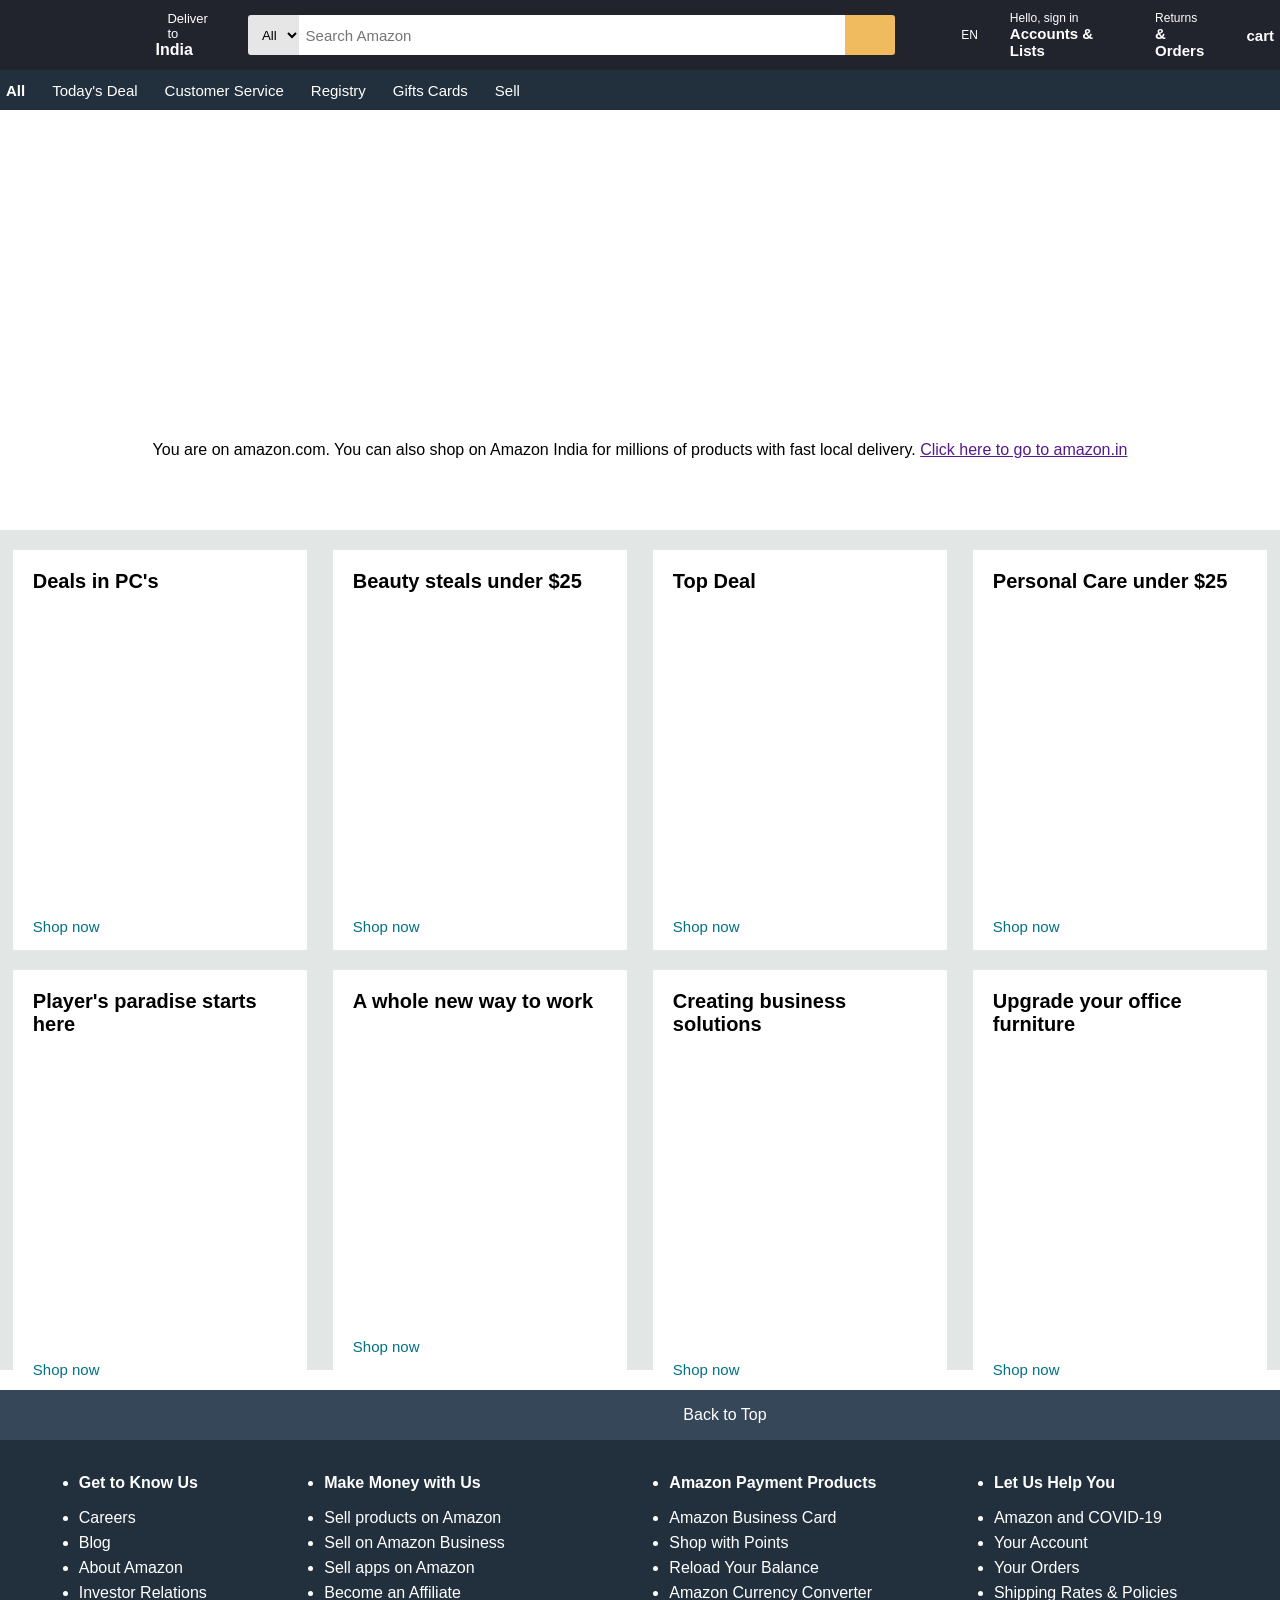
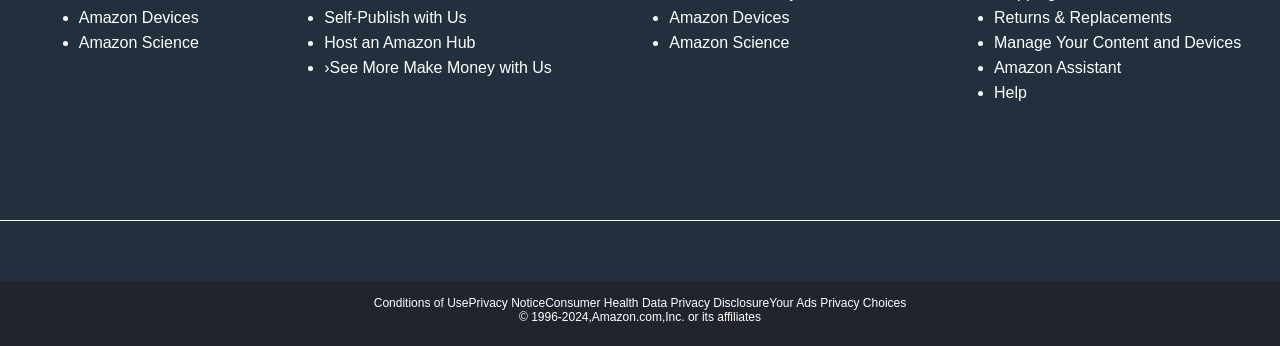
==== index.html @ c5a616bf "change name of html" ====
<!DOCTYPE html>
<html lang="en">
<head>
    <meta charset="UTF-8">
    <meta name="viewport" content="width=device-width, initial-scale=1.0">
    <title>Amazon-Homepage</title>
</head>
<link rel="stylesheet" href="amazon.css">
<body>
    <header>
        <div class="navbar">
            <div class="nav-logo border">
                <div class="logo"></div>
            </div>
            <div class="adress-main border">
                <p class="deli">Deliver to</p>
                <div class="adress">
                    <i class="fa-solid fa-location-dot" class="nav"></i>
                <p class="india">India</p>
                </div>
            </div>
            <div class="search">
                <select name="" id="" class="option">
                    <option value="">All</option>
                </select>
                <input type="text" placeholder="Search Amazon" class="search-bar">
                <div class="search-icon">
                    <i class="fa-solid fa-magnifying-glass"></i>
                </div>
            </div>
            <div class="nation border">
                <img src="https://cdn.britannica.com/79/4479-050-6EF87027/flag-Stars-and-Stripes-May-1-1795.jpg" alt="" class="flag">
                <p class="language">EN</p>
            </div>
            <div class="sign-in border">
                <p class="sign1">Hello, sign in</p>
                <p class="sign2">Accounts & Lists</p>
            </div>
            <div class="return border">
                <p class="return1">Returns</p>
                <p class="return2">& Orders</p>
            </div>
            <div class="cart border">
                <div class="cart-icon">
                    <i class="fa-solid fa-cart-shopping"></i>
                </div>
                <p class="cart2">cart</p>
            </div>
        </div>
        <div class="nav">
            <div class="menu border">
                <i class="fa-solid fa-bars"></i>
                <p>All</p>
            </div>
            <p class="b border">Today's Deal</p>
            <p class="c border">Customer Service</p>
            <p class="d border">Registry</p>
            <p class="e border">Gifts Cards</p>
            <p class="f border">Sell</p>
        </div>
    </header>
    <div class="main">
        <div class="mess">
            <p>You are on amazon.com. You can also shop on Amazon India for millions of products with fast local delivery. <a href="">Click here to go to amazon.in</a></p>
        </div>
    </div>
    <main>
        <div class="box-main">
            <div class="box">
                <div class="box-container">
                    <p style="font-size: 20px; font-weight: bold;
                    margin-bottom: 10px;
                    ">Deals in PC's</p>
                    <div class="box-image" style="background-image: url(https://images-na.ssl-images-amazon.com/images/G/01/AmazonExports/Events/2023/EBF23/Fuji_Desktop_Single_image_EBF_1x_v1._SY304_CB573698005_.jpg);"></div>
                    <p style="color:rgb(0, 113, 133);
                    margin-top: 15px;
                    font-size: 15px;
                    ">Shop now</p>
                </div>
            </div>
            <div class="box">
                <div class="box-container">
                    <p style="font-size: 20px; font-weight: bold;
                    margin-bottom: 10px;
                    ">Beauty steals under $25</p>
                    <div class="box-image" style="background-image: url(https://images-na.ssl-images-amazon.com/images/G/01/AmazonExports/Events/2023/EBF23/Fuji_Desktop_Single_image_EBF_1x_v5._SY304_CB573698005_.jpg);"></div>
                    <p style="color:rgb(0, 113, 133);
                    margin-top: 15px;
                    font-size: 15px;
                    ">Shop now</p>
                </div>
            </div>
            <div class="box">
                <div class="box-container">
                    <p style="font-size: 20px; font-weight: bold;
                    margin-bottom: 10px;
                    ">Top Deal</p>
                    <div class="box-image" style="background-image: url(https://m.media-amazon.com/images/I/51rDDFb2KsL._AC_SY230_.jpg);"></div>
                    <p style="color:rgb(0, 113, 133);
                    margin-top: 15px;
                    font-size: 15px;
                    ">Shop now</p>
                </div>
            </div>
            <div class="box">
                <div class="box-container">
                    <p style="font-size: 20px; font-weight: bold;
                    margin-bottom: 10px;
                    ">Personal Care under $25</p>
                    <div class="box-image" style="background-image: url(https://images-na.ssl-images-amazon.com/images/G/01/AmazonExports/Events/2023/EBF23/Fuji_Desktop_Single_image_EBF_1x_v10._SY304_CB573698005_.jpg);"></div>
                    <p style="color:rgb(0, 113, 133);
                    margin-top: 15px;
                    font-size: 15px;
                    ">Shop now</p>
                </div>
            </div>
            <div class="box">
                <div class="box-container">
                    <p style="font-size: 20px; font-weight: bold;
                    margin-bottom: 10px;
                    ">Player's paradise starts here</p>
                    <div class="box-image" style="background-image: url(https://images-na.ssl-images-amazon.com/images/G/01/US-hq/2023/img/Consumer_Electronics/XCM_CUTTLE_1546843_2940864_379x304_1X_en_US._SY304_CB613273467_.jpg);"></div>
                    <p style="color:rgb(0, 113, 133);
                    margin-top: 15px;
                    font-size: 15px;
                    ">Shop now</p>
                </div>
            </div>
            <div class="box">
                <div class="box-container">
                    <p style="font-size: 20px; font-weight: bold;
                    margin-bottom: 10px;
                    ">A whole new way to work</p>
                    <div class="box-image" style="background-image: url(https://images-na.ssl-images-amazon.com/images/G/01/US-hq/2023/img/Consumer_Electronics/XCM_CUTTLE_1622892_3373436_379x304_1X_en_US._SY304_CB597161294_.jpg);"></div>
                    <p style="color:rgb(0, 113, 133);
                    margin-top: 15px;
                    font-size: 15px;
                    ">Shop now</p>
                </div>
            </div>
            <div class="box">
                <div class="box-container">
                    <p style="font-size: 20px; font-weight: bold;
                    margin-bottom: 10px;
                    ">Creating business solutions</p>
                    <div class="box-image" style="background-image: url(https://images-na.ssl-images-amazon.com/images/G/01/us-manual-merchandising/RBS-in-house-Graphics/cc_359_laptop_us_v1._SY304_CB576754001_.jpg);"></div>
                    <p style="color:rgb(0, 113, 133);
                    margin-top: 15px;
                    font-size: 15px;
                    ">Shop now</p>
                </div>
            </div>
            <div class="box">
                <div class="box-container">
                    <p style="font-size: 20px; font-weight: bold;
                    margin-bottom: 10px;
                    ">Upgrade your office furniture</p>
                    <div class="box-image" style="background-image: url(https://images-na.ssl-images-amazon.com/images/G/01/dex/2023/Roar/October/D_CC_Roar_OfficeDepot_1023_1X_Furnitrure_v2._SY304_CB577544739_.jpg);"></div>
                    <p style="color:rgb(0, 113, 133);
                    margin-top: 15px;
                    font-size: 15px;
                    ">Shop now</p>
                </div>
            </div>
        </div>
    </main>
    <footer>
        <div class="footer1">
            <p class="back">Back to Top</p>
        </div> 
        <div class="footer2">
            <ul>
                <li style="font-weight: bold; margin-bottom: 10px;" >Get to Know Us</li>
                <li>Careers</li>
                <li>Blog</li>
                <li>About Amazon</li>
                <li>Investor Relations</li>
                <li>Amazon Devices</li>
                <li>Amazon Science</li>
            </ul>

            <ul>
                <li style="font-weight: bold; margin-bottom: 10px;">Make Money with Us</li>
                <li>Sell products on Amazon</li>
                <li>Sell on Amazon Business</li>
                <li>Sell apps on Amazon</li>
                <li>Become an Affiliate</li>
                <li>Self-Publish with Us</li>
                <li>Host an Amazon Hub</li>
                <li>›See More Make Money with Us</li>
            </ul>

            <ul>
                <li style="font-weight: bold; margin-bottom: 10px;">Amazon Payment Products</li>
                <li>Amazon Business Card</li>
                <li>Shop with Points</li>
                <li>Reload Your Balance</li>
                <li>Amazon Currency Converter</li>
                <li>Amazon Devices</li>
                <li>Amazon Science</li>
            </ul>

            <ul>
                <li style="font-weight: bold; margin-bottom: 10px;">Let Us Help You</li>
                <li>Amazon and COVID-19</li>
                <li>Your Account</li>
                <li>Your Orders</li>
                <li>Shipping Rates & Policies</li>
                <li>Returns & Replacements</li>
                <li>Manage Your Content and Devices</li>
                <li>Amazon Assistant</li>
                <li>Help</li>
            </ul>
        </div>
        <div class="footer3">
            <div class="logo-amazon"></div>
        </div>
        <div class="footer4">
            <div class="conditon">
                <p>Conditions of Use</p>
                <p>Privacy Notice</p>
                <p>Consumer Health Data Privacy Disclosure</p>
                <p> Your Ads Privacy Choices</p>
            </div>
            <div class="foundation">
                <p>© 1996-2024,</p>
                <p> Amazon.com,</p>
                <p>Inc. or its affiliates</p>
            </div>
        </div>
    </footer>   
</body>
</html>
---- amazon.css ----
*{
    margin: 0;
    border: border-box;
    font-family: Arial;
}
.navbar{
    height: 70px;
    background-color:rgba(27, 29, 40, 0.972);
    display: flex;
    justify-content: space-around;
}
.nav-logo{
    height: 50px;
    width: 100px;
    margin-left: 10px;
    padding-left: 5px;
    padding-right: 5px;
    padding-top: 5px;
    padding-bottom: 5px;
}
.logo{
    background-image: url(https://zeevector.com/wp-content/uploads/Amazon-Logo-White@zeevector.png);
    height: 30px;
    width: 100%;
    background-size: cover;
    margin-top: 10px;
}

.border{
    border: 1px solid transparent;
}
.border:hover{
    border: 1px solid white;
}
.navbar{
    display: flex;
    align-items: center;
}
.adress-main{
    color: white;
    margin-left: 30px;
    padding-left: 5px;
    padding-right: 5px;
    padding-top: 5px;
    padding-bottom: 5px;
}
.india{
    font-weight: bold;
}
.adress{
    display: flex;
    align-items: center;
}
.deli{
    margin-left: 17px;
    font-size: 13px;
}
.india{
    margin-left: 5px;
}
.search-bar{
    width: 100%;
    border: none;
    font-size: 15px;
    padding-left: 7px;
}

.search-icon{
    background-color: rgb(240, 187, 95);
    width: 60px;
    display: flex;
    align-items: center;
    justify-content: center;
    font-size: 20px;
    border: none;
    border-top-right-radius: 3px;
    border-bottom-right-radius: 3px;
    margin-left: -1px;
}
.option{
    background-color: #e6e6e6;
    border-top-left-radius: 3px;
    border-bottom-left-radius: 3px;
    border: none;
    margin-right: -1px;
    width: 60px;
    padding-left: 10px;
}
.search{
    height: 40px;
    display: flex;
    border-radius: 10px;
    width: 700px;
    margin-left: 20px;
    padding-left: 5px;
    padding-right: 5px;
    padding-top: 5px;
    padding-bottom: 5px;
}
.search:hover{
    border: 2px solid orange ;
}
.flag{
    width: 25px;
    height: 15px;
}
.nation{
    margin-left: 25px;
    display: flex;
    padding-left: 5px;
    padding-right: 5px;
    padding-top: 5px;
    padding-bottom: 5px;
}
.language{
    font-size: 12px;
    color: white;
    margin-left: 5px;
    display: flex;
    align-items:center;
}
.sign1{
    font-size: 12px;
    color: white;
}
.sign2{
    font-size: 15px;
    color: white;
    font-weight: bold;
}
.sign-in{
    margin-left: 20px;
    padding-left: 5px;
    padding-right: 5px;
    padding-top: 5px;
    padding-bottom: 5px;
}
.return1{
    font-size: 12px;
    color: white;
}
.return2{
    font-size: 15px;
    color: white;
    font-weight: bold;
}
.return{
    margin-left: 20px;
    padding-left: 5px;
    padding-right: 5px;
    padding-top: 5px;
    padding-bottom: 5px;
}
.cart{
    margin-left: 20px;
    display: flex;
    padding-left: 5px;
    padding-right: 5px;
    padding-top: 5px;
    padding-bottom: 5px;
}
.cart-icon{
    color: white;
    font-size: 25px;
}
.cart2{
    color: white;
    font-size: 15px;
    font-weight: bold;
    display: flex;
    align-items: center;
}
.nav{
    display: flex;
    color: white;
    background-color: #222f3d;
    height: 40px;
    align-items: center;
    font-size: 15px;
}
.menu{
    padding-left: 20px;
    display: flex;
    font-weight: bold;
    padding-left: 5px;
    padding-right: 5px;
    padding-top: 5px;
    padding-bottom: 5px;
}
.b{
    margin-left: 15px;
    padding-left: 5px;
    padding-right: 5px;
    padding-top: 5px;
    padding-bottom: 5px;
}
.c{
    margin-left: 15px;
    padding-left: 5px;
    padding-right: 5px;
    padding-top: 5px;
    padding-bottom: 5px;
}
.d{
    margin-left: 15px;
    padding-left: 5px;
    padding-right: 5px;
    padding-top: 5px;
    padding-bottom: 5px;
}
.e{
    margin-left: 15px;
    padding-left: 5px;
    padding-right: 5px;
    padding-top: 5px;
    padding-bottom: 5px;
}
.f{
    margin-left: 15px;
    padding-left: 5px;
    padding-right: 5px;
    padding-top: 5px;
    padding-bottom: 5px;
}
.main{
    background-image: url(https://m.media-amazon.com/images/I/61P7hqIHrdL._SX3000_.jpg);
    background-size: cover;
    height: 400px;
    display: flex;
    align-items: flex-end;
    justify-content: center;
}
.mess {
    background-color: white;
    font-size: black;
    display: flex;
    align-items: center;
    height: 40px;
    width: 80%;
    justify-content: center;
    margin-bottom: 40px;
}
.box-main{
    display: flex;
    justify-content: space-around;
    background-color: #e2e7e6;
    margin-top: 20px;
    flex-wrap: wrap;
}
.box{
    height: 400px;
    width: 23%;
    background-color: white;
    margin-top: 20px;
}
.box-image{
    width: 100%;
    height: 300px;
}
.box-container{
    margin-left: 20px;
    margin-top: 20px;
    margin-bottom: 20px;
    margin-right: 20px;
}
.footer1{
    height: 50px;
    width: 1450px;
    background-color: #37475a;
    margin-top: 20px;
    display: flex;
    justify-content: center;
    align-items: center;
}
.back{
    color: white;
}
.footer2{
    display: flex;
    justify-content: space-around;
    height: 350px;
    align-items: center;
    background-color: #222f3d;
    color: white;
    align-items: flex-start;
    padding-top: 30px;
}
.footer2 ul{
    line-height: 25px;
}
.logo-amazon{
    background-image: url(https://zeevector.com/wp-content/uploads/Amazon-Logo-White@zeevector.png);
    height: 30px;
    width: 100px;
    background-size: cover;
    display: flex;
}
.footer3{
    height: 60px;
    background-color: #222f3d;
    color: white;
    border-top: 0.05px solid white;
    display: flex;
    justify-content: center;
    align-items: center;
}
.footer4{
    background-color: rgba(27, 29, 40, 0.972);
    color: white;
    height: 50px;
    padding-top: 15px;
}
.conditon{
    display: flex;
    justify-content: center;
    align-items: center;
    font-size: 12px;
}
.foundation{
    display: flex;
    justify-content: center;
    align-items: center;
    font-size: 12px;
}
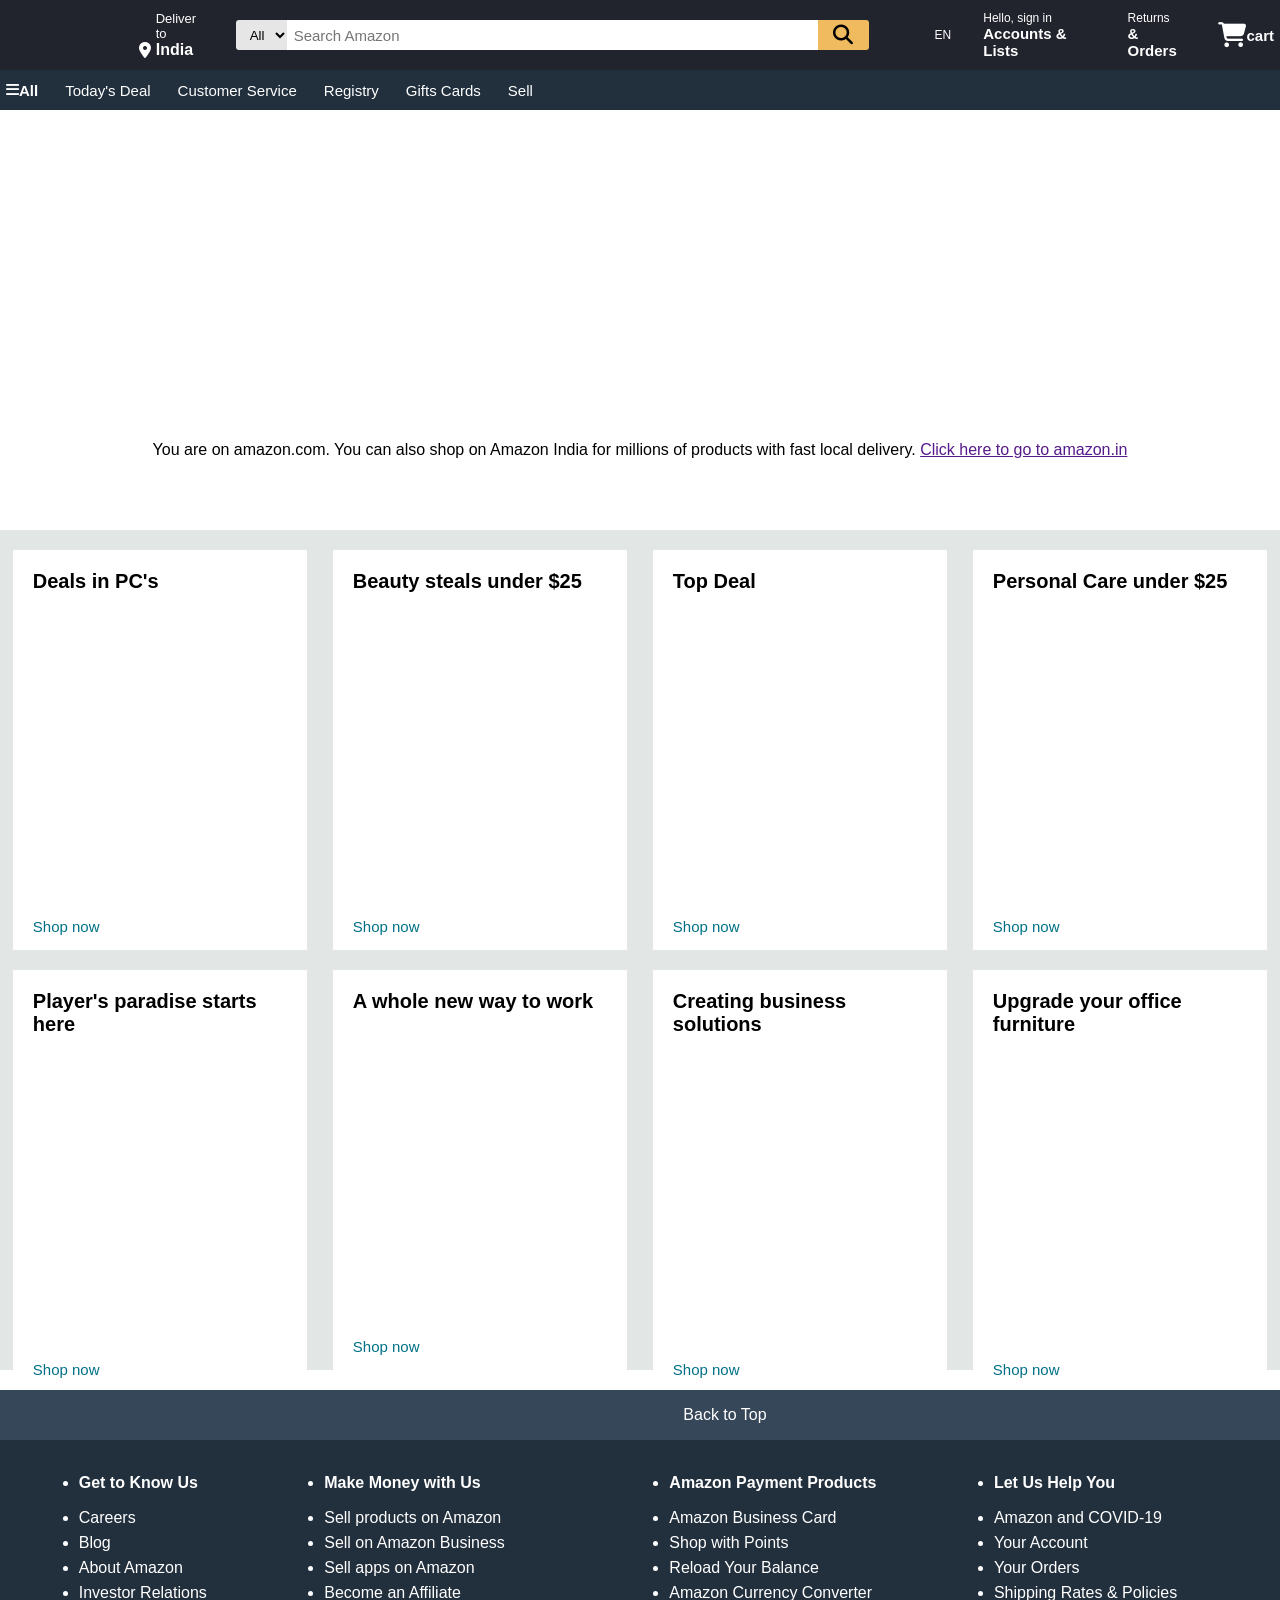
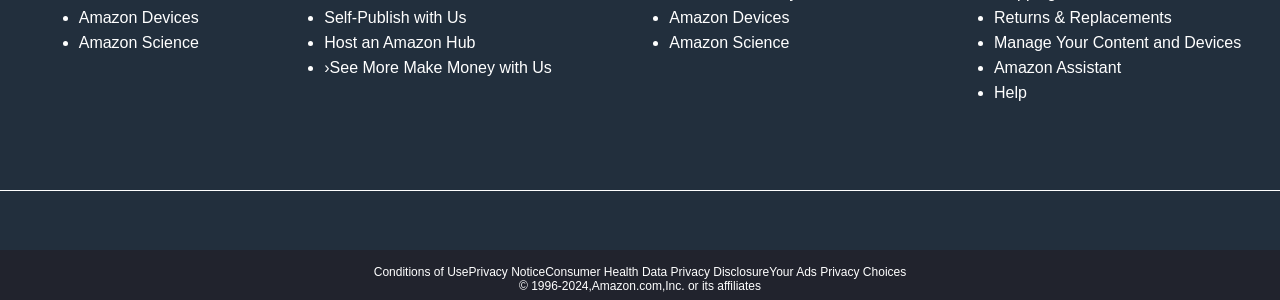
==== commit ed28204b: "Fix box-sizing and font-awesome icon color Co-authored-by: jisusoham04 <jisusoham04@gmail.com>" ====
--- a/index.html
+++ b/index.html
@@ -4,8 +4,9 @@
     <meta charset="UTF-8">
     <meta name="viewport" content="width=device-width, initial-scale=1.0">
     <title>Amazon-Homepage</title>
+    <link rel="stylesheet" href="amazon.css">
+    <link rel="stylesheet" href="https://cdnjs.cloudflare.com/ajax/libs/font-awesome/6.5.0/css/all.min.css" />
 </head>
-<link rel="stylesheet" href="amazon.css">
 <body>
     <header>
         <div class="navbar">
@@ -15,7 +16,7 @@
             <div class="adress-main border">
                 <p class="deli">Deliver to</p>
                 <div class="adress">
-                    <i class="fa-solid fa-location-dot" class="nav"></i>
+                    <i class="fa-solid fa-location-dot"></i>
                 <p class="india">India</p>
                 </div>
             </div>
@@ -28,7 +29,7 @@
                     <i class="fa-solid fa-magnifying-glass"></i>
                 </div>
             </div>
-            <div class="nation border">
+            <div class="nation border"> 
                 <img src="https://cdn.britannica.com/79/4479-050-6EF87027/flag-Stars-and-Stripes-May-1-1795.jpg" alt="" class="flag">
                 <p class="language">EN</p>
             </div>
@@ -228,6 +229,12 @@
                 <p>Inc. or its affiliates</p>
             </div>
         </div>
-    </footer>   
+    </footer>  
+    <script>
+        document.querySelector(".nation").addEventListener("click",myfunction)
+        function myfunction(){
+            alert("helo")
+        }
+    </script>
 </body>
 </html>
--- a/amazon.css
+++ b/amazon.css
@@ -1,6 +1,6 @@
 *{
     margin: 0;
-    border: border-box;
+    box-sizing: border-box;
     font-family: Arial;
 }
 .navbar{
@@ -232,7 +232,7 @@
 }
 .mess {
     background-color: white;
-    font-size: black;
+    color: black;
     display: flex;
     align-items: center;
     height: 40px;
